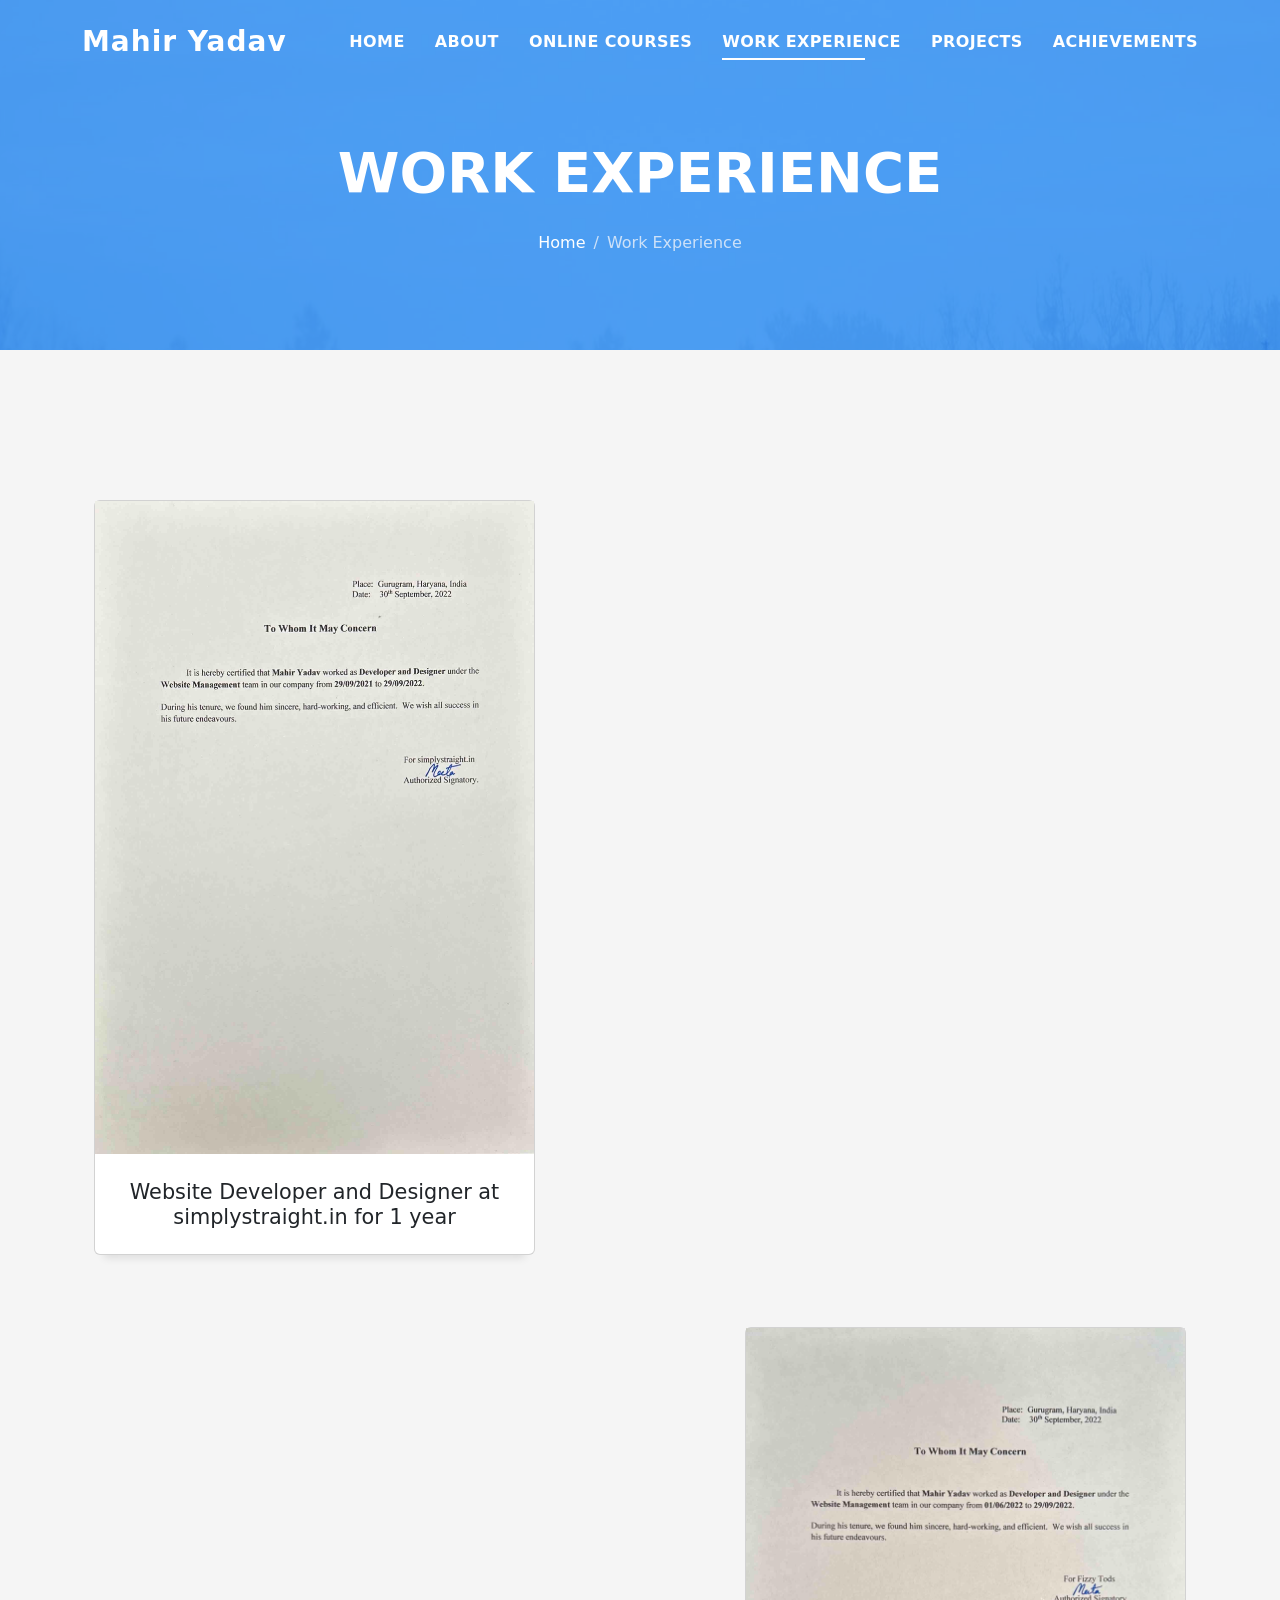
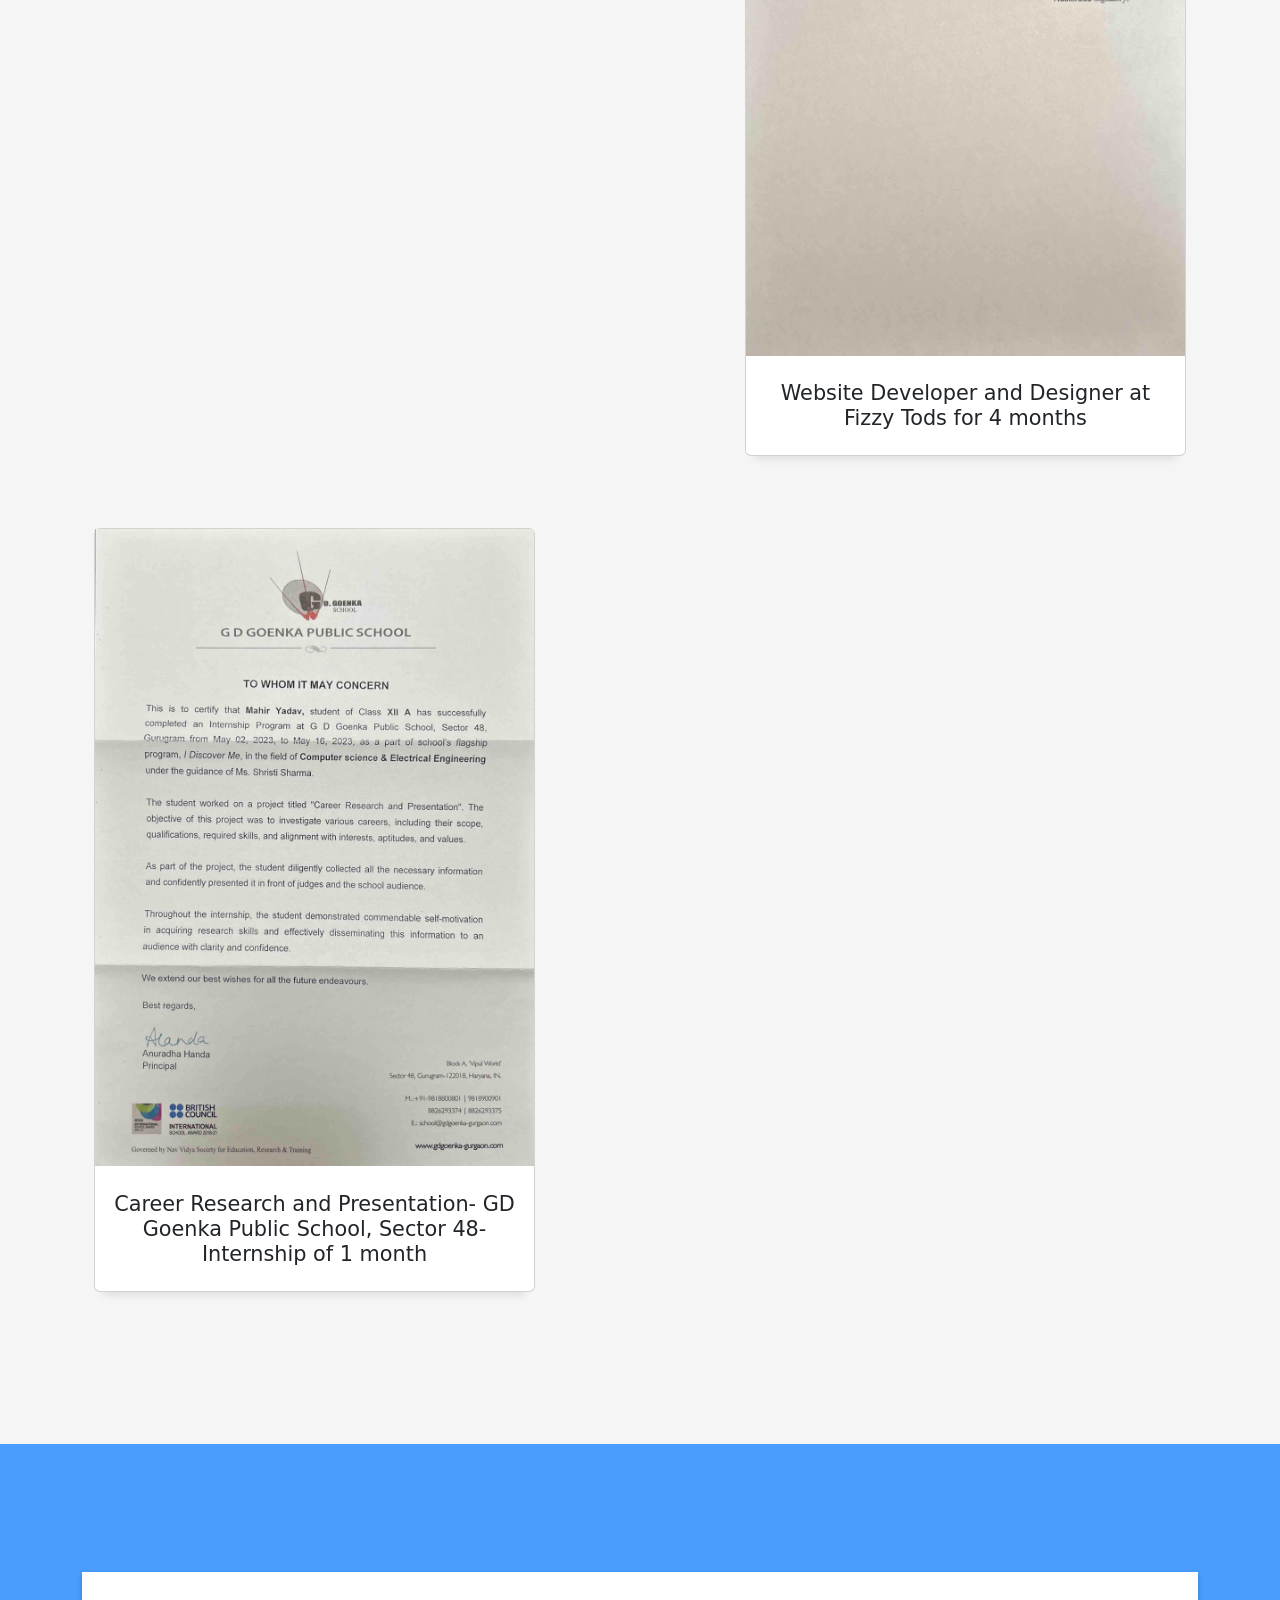
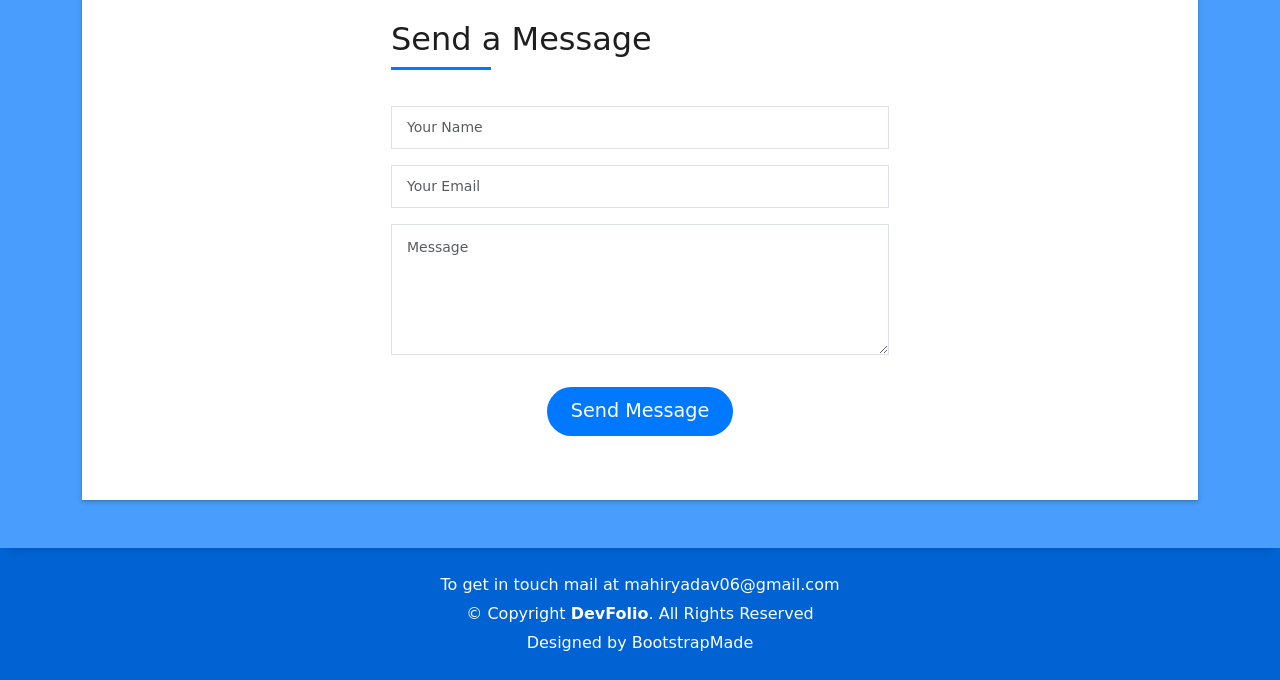
==== work-experience.html @ c61407c8 "initial commit" ====
<!DOCTYPE html>
<html lang="en">

<head>
  <meta charset="utf-8">
  <meta content="width=device-width, initial-scale=1.0" name="viewport">

  <title>Mahir Yadav Portfolio - Work Experience</title>
  <meta content="" name="description">
  <meta content="" name="keywords">

  <!-- Favicons -->
  <link href="assets/img/favicon.png" rel="icon">
  <link href="assets/img/apple-touch-icon.png" rel="apple-touch-icon">

  <!-- Vendor CSS Files -->
  <link href="assets/vendor/bootstrap/css/bootstrap.min.css" rel="stylesheet">
  <link href="assets/vendor/bootstrap-icons/bootstrap-icons.css" rel="stylesheet">
  <link href="assets/vendor/glightbox/css/glightbox.min.css" rel="stylesheet">
  <link href="assets/vendor/swiper/swiper-bundle.min.css" rel="stylesheet">

  <!-- Template Main CSS File -->
  <link href="assets/css/style.css" rel="stylesheet">

  <!-- =======================================================
  * Template Name: DevFolio
  * Updated: Sep 18 2023 with Bootstrap v5.3.2
  * Template URL: https://bootstrapmade.com/devfolio-bootstrap-portfolio-html-template/
  * Author: BootstrapMade.com
  * License: https://bootstrapmade.com/license/
  ======================================================== -->
</head>

<body>

  <!-- ======= Header ======= -->
  <header id="header" class="fixed-top">
    <div class="container d-flex align-items-center justify-content-between">

      <h1 class="logo"><a href="index.html">Mahir Yadav</a></h1>
      <nav id="navbar" class="navbar">
        <ul>
          <li><a class="nav-link scrollto" href="index.html">Home</a></li>
          <li><a class="nav-link scrollto" href="index.html#about">About</a></li>
          <li><a class="nav-link scrollto" href="online-courses.html">Online Courses</a></li>
          <li><a class="nav-link scrollto active" href="work-experience.html">Work Experience</a></li>
          <li><a class="nav-link scrollto " href="projects.html">Projects</a></li>
          <li><a class="nav-link scrollto " href="achievements.html">Achievements</a></li>
        </ul>
        <i class="bi bi-list mobile-nav-toggle"></i>
      </nav><!-- .navbar -->

    </div>
  </header><!-- End Header -->

  <div class="hero hero-single route bg-image" style="background-image: url(assets/img/overlay-bg.jpg)">
    <div class="overlay-mf"></div>
    <div class="hero-content display-table">
      <div class="table-cell">
        <div class="container">
          <h2 class="hero-title mb-4">Work Experience</h2>
          <ol class="breadcrumb d-flex justify-content-center">
            <li class="breadcrumb-item">
              <a href="index.html">Home</a>
            </li>
            <li class="breadcrumb-item active">Work Experience</li>
          </ol>
        </div>
      </div>
    </div>
  </div>

  <main id="main">

    <!-- ======= Portfolio Details Section ======= -->
    <section id="portfolio-details" class="portfolio-details">
      <div class="container">

        <center><div class="row gy-5">
            <div class="portfolio-description">
              <p>
                <section id="blog" class="blog-mf sect-pt4 route">
                  <div class="container">
                    <div class="row reveal fade-left">
                      <div class="col-md-5">
                        <div class="card card-blog">
                          <div class="card-img">
                            <img src="assets/img/ss.jpg" alt="" class="img-fluid">
                          </div>
                          <div class="card-body">
                            <h3 class="card-title">Website Developer and Designer at simplystraight.in for 1 year</h3>
                          </div>
                        </div>
                      </div>
                    </div><br>
                    <div class="row reveal fade-right" style="display: flex; justify-content: flex-end">
                      <div class="col-md-5">
                        <div class="card card-blog">
                          <div class="card-img">
                            <img src="assets/img/fizzytods.jpg" alt="" class="img-fluid">
                          </div>
                          <div class="card-body">
                            <h3 class="card-title">Website Developer and Designer at Fizzy Tods for 4 months</h3>
                          </div>
                        </div>
                      </div>
                    </div><br>
                    <div class="row reveal fade-left">
                      <div class="col-md-5">
                        <div class="card card-blog">
                          <div class="card-img">
                            <img src="assets/img/idm internship.jpg" alt="" class="img-fluid">
                          </div>
                          <div class="card-body">
                            <h3 class="card-title">Career Research and Presentation- GD Goenka Public School, Sector 48- Internship of 1 month</h3>
                          </div>
                        </div>
                      </div>
                    </div><br>
                  </div>
                </section>
              </p>
            </div>
          </div>
        </div></center>

      </div>
    </section><!-- End Portfolio Details Section -->
    <section id="contact" class="paralax-mf footer-paralax bg-image sect-mt4 route" style="background-image: url(assets/img/overlay-bg.jpg)">
      <div class="overlay-mf"></div>
      <div class="container">
        <div class="row reveal fade-bottom">
          <div class="col-sm-12">
            <div class="contact-mf">
              <div id="contact" class="box-shadow-full">
                <div class="row">
                  <div class="col-md-6 mx-auto">
                    <div class="title-box-2">
                      <h5 class="title-left">
                        Send a Message
                      </h5>
                    </div>
                    <div>
                      <form action="https://api.web3forms.com/submit" method="POST" role="form" class="php-email-form" id="form">
                        <input type="hidden" name="access_key" value="e4fab2d7-b3ec-4bb0-8370-62544b1ac051">
                        <input type="hidden" name="subject" value="New Form Submission from Portfolio Website">
                        <input type="hidden" name="from_name" value="Contact Form Portfolio">
                        <input type="checkbox" name="botcheck" class="hidden" style="display: none;">
                        <div class="row">
                          <div class="col-md-12 mb-3">
                            <div class="form-group">
                              <input type="text" name="name" class="form-control" id="name" placeholder="Your Name" required>
                            </div>
                          </div>
                          <div class="col-md-12 mb-3">
                            <div class="form-group">
                              <input type="email" class="form-control" name="email" id="email" placeholder="Your Email" required>
                            </div>
                          </div>
                          <div class="col-md-12">
                            <div class="form-group">
                              <textarea class="form-control" name="message" rows="5" placeholder="Message" required></textarea>
                            </div>
                          </div>
                          <div class="col-md-12 text-center my-3">
                            <div class="loading">Loading</div>
                            <div class="error-message"></div>
                            <div class="sent-message">Your message has been sent. Thank you!</div>
                          </div>
                          <div class="col-md-12 text-center">
                            <button type="submit" class="button button-a button-big button-rouded">Send Message</button>
                          </div>
                          <p id="result"></p>
                        </div>
                      </form>
                    </div>
                  </div>
                </div>
              </div>
            </div>
          </div>
        </div>
      </div>
    </section><!-- End Contact Section -->


  </main><!-- End #main -->

  <!-- ======= Footer ======= -->
  <footer>
    <div class="container">
      <div class="row">
        <div class="col-sm-12">
          <p class="copyright">
            To get in touch mail at mahiryadav06@gmail.com
          </p>
          <div class="copyright-box">
            <p class="copyright">&copy; Copyright <strong>DevFolio</strong>. All Rights Reserved</p>
            <div class="credits">
              <!--
              All the links in the footer should remain intact.
              You can delete the links only if you purchased the pro version.
              Licensing information: https://bootstrapmade.com/license/
              Purchase the pro version with working PHP/AJAX contact form: https://bootstrapmade.com/buy/?theme=DevFolio
            -->
              Designed by <a href="https://bootstrapmade.com/">BootstrapMade</a>
            </div>
          </div>
        </div>
      </div>
    </div>
  </footer><!-- End  Footer -->

  <div id="preloader"></div>
  <a href="#" class="back-to-top d-flex align-items-center justify-content-center"><i class="bi bi-arrow-up-short"></i></a>

  <!-- Vendor JS Files -->
  <script>
    const form = document.getElementById('form');
const result = document.getElementById('result');

form.addEventListener('submit', function(e) {
  e.preventDefault();
  const formData = new FormData(form);
  const object = Object.fromEntries(formData);
  const json = JSON.stringify(object);
  result.innerHTML = "Please wait..."

    fetch('https://api.web3forms.com/submit', {
            method: 'POST',
            headers: {
                'Content-Type': 'application/json',
                'Accept': 'application/json'
            },
            body: json
        })
        .then(async (response) => {
            let json = await response.json();
            if (response.status == 200) {
                result.innerHTML = json.message;
            } else {
                console.log(response);
                result.innerHTML = json.message;
            }
        })
        .catch(error => {
            console.log(error);
            result.innerHTML = "Something went wrong!";
        })
        .then(function() {
            form.reset();
            setTimeout(() => {
                result.style.display = "none";
            }, 3000);
        });
});
  </script>
  <script>
    function reveal() {
  var reveals = document.querySelectorAll(".reveal");

  for (var i = 0; i < reveals.length; i++) {
    var windowHeight = window.innerHeight;
    var elementTop = reveals[i].getBoundingClientRect().top;
    var elementVisible = 150;

    if (elementTop < windowHeight - elementVisible) {
      reveals[i].classList.add("active");
    } else {
      reveals[i].classList.remove("active");
    }
  }
}

window.addEventListener("scroll", reveal);
  </script>
  
  <script src="assets/vendor/purecounter/purecounter_vanilla.js"></script>
  <script src="assets/vendor/bootstrap/js/bootstrap.bundle.min.js"></script>
  <script src="assets/vendor/glightbox/js/glightbox.min.js"></script>
  <script src="assets/vendor/swiper/swiper-bundle.min.js"></script>
  <script src="assets/vendor/typed.js/typed.umd.js"></script>
  <script src="assets/vendor/php-email-form/validate.js"></script>

  <!-- Template Main JS File -->
  <script src="assets/js/main.js"></script>

</body>

</html>
---- assets/css/style.css ----
/**
* Template Name: DevFolio
* Updated: Sep 18 2023 with Bootstrap v5.3.2
* Template URL: https://bootstrapmade.com/devfolio-bootstrap-portfolio-html-template/
* Author: BootstrapMade.com
* License: https://bootstrapmade.com/license/
*/

/*--------------------------------------------------------------
# General
--------------------------------------------------------------*/
body {
  background-color: #f5f5f5;
  color: #4e4e4e;
}

h1,
h2,
h3,
h4,
h5,
h6 {
  color: #1e1e1e;
}

a {
  color: #1e1e1e;
  text-decoration: none;
  transition: all 0.5s ease-in-out;
}

a:hover {
  color: #0078ff;
  text-decoration: none;
  transition: all 0.5s ease-in-out;
}

.p-r {
  position: relative;
}

.color-a {
  text-decoration: none;
  color: #0078ff;
}

.color-d {
  color: #f5f5f5;
}

.color-text-a {
  text-decoration: none;
  color: #4e4e4e;
}

.box-shadow,
.card-blog,
.work-box,
.service-box,
.paralax-mf {
  box-shadow: 0 13px 8px -10px rgba(0, 0, 0, 0.1);
}

.box-shadow-a,
.button:hover {
  text-decoration: none;
  box-shadow: 0 0 0 4px #cde1f8;
}

.display-5 {
  font-size: 2.5rem;
  font-weight: 300;
  line-height: 1.1;
}

.display-6 {
  font-size: 2rem;
  font-weight: 300;
  line-height: 1.1;
}

.avatar {
  width: 32px;
  height: 32px;
  margin-right: 4px;
  overflow: hidden;
}

.bg-image {
  background-repeat: no-repeat;
  background-attachment: fixed;
  background-size: cover;
  background-position: center center;
}

@media (max-width: 1024px) {
  .bg-image {
    background-attachment: scroll;
  }
}

.overlay-mf {
  background-color: #0078ff;
}

.overlay-mf {
  position: absolute;
  top: 0;
  left: 0px;
  padding: 0;
  height: 100%;
  width: 100%;
  opacity: 0.7;
}

.paralax-mf {
  position: relative;
  padding: 8rem 0;
}

.display-table {
  width: 100%;
  height: 100%;
  display: table;
}

.table-cell {
  display: table-cell;
  vertical-align: middle;
}

/*--/ Sections /--*/
.sect-4 {
  padding: 4rem 0;
}

.sect-pt4 {
  padding-top: 4rem;
}

.sect-mt4 {
  margin-top: 4rem;
}

/*--/ Title s /--*/
.title-s {
  font-weight: 600;
  color: #1e1e1e;
  font-size: 1.1rem;
}

/*--/ Title A /--*/
.title-box {
  margin-bottom: 4rem;
}

.title-a {
  text-decoration: none;
  font-size: 3rem;
  font-weight: bold;
  text-transform: uppercase;
}

.subtitle-a {
  text-decoration: none;
  color: #4e4e4e;
}

.line-mf {
  width: 40px;
  height: 5px;
  background-color: #0078ff;
  margin: 0 auto;
}

/*--/ Title Left /--*/
.title-box-2 {
  margin-bottom: 3rem;
}

.title-left {
  font-size: 2rem;
  position: relative;
}

.title-left:before {
  content: "";
  position: absolute;
  height: 3px;
  background-color: #0078ff;
  width: 100px;
  bottom: -12px;
}

/*------/ Box /------*/
.box-pl2 {
  padding-left: 2rem;
}

.box-shadow-full {
  padding: 3rem 1.25rem;
  position: relative;
  background-color: #fff;
  margin-bottom: 3rem;
  z-index: 2;
  box-shadow: 0 1px 1px 0 rgba(0, 0, 0, 0.06), 0 2px 5px 0 rgba(0, 0, 0, 0.2);
}

@media (min-width: 768px) {
  .box-shadow-full {
    padding: 3rem;
  }
}

/*------/ Socials /------*/
.socials {
  padding: 1.5rem 0;
}

.socials ul li {
  display: inline-block;
}

.socials .ico-circle {
  height: 40px;
  width: 40px;
  font-size: 1.2rem;
  border-radius: 50%;
  line-height: 1.6;
  margin: 0 15px 0 0;
  box-shadow: 0 0 0 3px #0078ff;
  transition: all 500ms ease;
}

.socials .ico-circle:hover {
  background-color: #0078ff;
  color: #fff;
  box-shadow: 0 0 0 3px #cde1f8;
  transition: all 500ms ease;
}

/*------/ Ul resect /------*/
.ul-resect,
.widget-tags ul,
.widget-sidebar .list-sidebar,
.box-comments .list-comments,
.blog-wrapper .post-meta ul,
.list-ico,
.socials ul {
  list-style: none;
  padding-left: 0;
  margin-bottom: 0;
}

.list-ico {
  line-height: 2;
}

.list-ico span {
  color: #0078ff;
  margin-right: 10px;
}

/*------/ Ico Circle /------*/
.ico-circle {
  height: 100px;
  width: 100px;
  font-size: 2rem;
  border-radius: 50%;
  line-height: 1.55;
  margin: 0 auto;
  text-align: center;
  box-shadow: 0 0 0 10px #0078ff;
  display: block;
}

/*------/ Owl Carousel /------*/
.owl-theme .owl-dots {
  text-align: center;
  margin-top: 18px;
}

.owl-theme .owl-dots .owl-dot {
  display: inline-block;
}

.owl-theme .owl-dots .owl-dot span {
  width: 18px;
  height: 7px;
  margin: 5px 5px;
  background: #cde1f8;
  border: 0px solid #cde1f8;
  display: block;
  transition: all 0.6s ease-in-out;
  cursor: pointer;
}

.owl-theme .owl-dots .owl-dot:hover span {
  background-color: #cde1f8;
}

.owl-theme .owl-dots .owl-dot.active span {
  background-color: #1B1B1B;
  width: 25px;
}

/*--/ Scrolltop s /--*/
.scrolltop-mf {
  position: relative;
  display: none;
}

.scrolltop-mf span {
  z-index: 999;
  position: fixed;
  width: 42px;
  height: 42px;
  background-color: #0078ff;
  opacity: 0.7;
  font-size: 1.6rem;
  line-height: 1.5;
  text-align: center;
  color: #fff;
  top: auto;
  left: auto;
  right: 30px;
  bottom: 50px;
  cursor: pointer;
  border-radius: 50%;
}

/*--------------------------------------------------------------
# Back to top button
--------------------------------------------------------------*/
.back-to-top {
  position: fixed;
  visibility: hidden;
  opacity: 0;
  right: 15px;
  bottom: 15px;
  z-index: 996;
  background: #0078ff;
  width: 40px;
  height: 40px;
  border-radius: 50px;
  transition: all 0.4s;
}

.back-to-top i {
  font-size: 28px;
  color: #fff;
  line-height: 0;
}

.back-to-top:hover {
  background: #298eff;
  color: #fff;
}

.back-to-top.active {
  visibility: visible;
  opacity: 1;
}

/*------/ Prelaoder /------*/
#preloader {
  position: fixed;
  top: 0;
  left: 0;
  right: 0;
  bottom: 0;
  z-index: 9999;
  overflow: hidden;
  background: #fff;
}

#preloader:before {
  content: "";
  position: fixed;
  top: calc(50% - 30px);
  left: calc(50% - 30px);
  border: 6px solid #f2f2f2;
  border-top: 6px solid #0078ff;
  border-radius: 50%;
  width: 60px;
  height: 60px;
  animation: animate-preloader 1s linear infinite;
}

@keyframes animate-preloader {
  0% {
    transform: rotate(0deg);
  }

  100% {
    transform: rotate(360deg);
  }
}

/*------/ Button /------*/
.button {
  display: inline-block;
  padding: 0.3rem 0.6rem;
  text-align: center;
  vertical-align: middle;
  -webkit-user-select: none;
  -moz-user-select: none;
  user-select: none;
  font-size: 1rem;
  border-radius: 0.3rem;
  border: 1px solid transparent;
  transition: all 500ms ease;
  cursor: pointer;
}

.button:focus {
  outline: 0;
}

.button:hover {
  background-color: #0062d3;
  color: #fff;
  transition: all 500ms ease;
}

.button-a {
  text-decoration: none;
  background-color: #0078ff;
  color: #fff;
  border-color: #cde1f8;
}

.button-big {
  padding: 0.9rem 2.3rem;
  font-size: 1.2rem;
}

.button-rouded {
  border-radius: 5rem;
}

.btn-lg {
  padding: 0.5rem 1rem;
  font-size: 1.25rem;
  line-height: 1.5;
  border-radius: 0.3rem;
}

/*--------------------------------------------------------------
# Header
--------------------------------------------------------------*/
#header {
  transition: all 0.5s;
  z-index: 997;
  padding: 20px 0;
}

#header .logo {
  font-size: 28px;
  margin: 0;
  padding: 0;
  font-weight: 600;
  letter-spacing: 1px;
}

#header .logo a {
  color: #fff;
}

#header .logo img {
  max-height: 40px;
}

#header.header-scrolled {
  background: rgba(0, 0, 0, 0.9);
  padding: 12px 0;
}

/*--------------------------------------------------------------
# Navigation Menu
--------------------------------------------------------------*/
/**
* Desktop Navigation 
*/
.navbar {
  padding: 0;
}

.navbar ul {
  margin: 0;
  padding: 0;
  display: flex;
  list-style: none;
  align-items: center;
}

.navbar li {
  position: relative;
}

.navbar>ul>li {
  white-space: nowrap;
  padding: 10px 0 10px 30px;
}

.navbar a,
.navbar a:focus {
  display: flex;
  align-items: center;
  justify-content: space-between;
  color: #fff;
  font-size: 16px;
  font-weight: 600;
  padding: 0;
  white-space: nowrap;
  transition: 0.3s;
  letter-spacing: 0.4px;
  position: relative;
  text-transform: uppercase;
}

.navbar a i,
.navbar a:focus i {
  font-size: 12px;
  line-height: 0;
  margin-left: 5px;
}

.navbar>ul>li>a:before {
  content: "";
  position: absolute;
  width: 100%;
  height: 2px;
  bottom: -6px;
  left: 0;
  width: 0;
  background-color: #fff;
  visibility: hidden;
  transition: all 0.3s ease-in-out 0s;
}

.navbar a:hover:before,
.navbar li:hover>a:before,
.navbar .active:before {
  visibility: visible;
  width: 80%;
}

.navbar a:hover,
.navbar .active,
.navbar .active:focus,
.navbar li:hover>a {
  color: #fff;
}

.navbar .dropdown ul {
  display: block;
  position: absolute;
  left: 30px;
  top: calc(100% + 30px);
  margin: 0;
  padding: 10px 0;
  z-index: 99;
  opacity: 0;
  visibility: hidden;
  background: #fff;
  box-shadow: 0px 0px 30px rgba(127, 137, 161, 0.25);
  transition: 0.3s;
}

.navbar .dropdown ul li {
  min-width: 200px;
}

.navbar .dropdown ul a {
  padding: 10px 20px;
  font-size: 14px;
  text-transform: none;
  color: #4e4e4e;
}

.navbar .dropdown ul a i {
  font-size: 12px;
}

.navbar .dropdown ul a:hover,
.navbar .dropdown ul .active:hover,
.navbar .dropdown ul li:hover>a {
  color: #0078ff;
}

.navbar .dropdown:hover>ul {
  opacity: 1;
  top: 100%;
  visibility: visible;
}

.navbar .dropdown .dropdown ul {
  top: 0;
  left: calc(100% - 30px);
  visibility: hidden;
}

.navbar .dropdown .dropdown:hover>ul {
  opacity: 1;
  top: 0;
  left: 100%;
  visibility: visible;
}

@media (max-width: 1366px) {
  .navbar .dropdown .dropdown ul {
    left: -90%;
  }

  .navbar .dropdown .dropdown:hover>ul {
    left: -100%;
  }
}

/**
* Mobile Navigation 
*/
.mobile-nav-toggle {
  color: #fff;
  font-size: 28px;
  cursor: pointer;
  display: none;
  line-height: 0;
  transition: 0.5s;
}

@media (max-width: 991px) {
  .mobile-nav-toggle {
    display: block;
  }

  .navbar ul {
    display: none;
  }
}

.navbar-mobile {
  position: fixed;
  overflow: hidden;
  top: 0;
  right: 0;
  left: 0;
  bottom: 0;
  background: rgba(78, 78, 78, 0.9);
  transition: 0.3s;
  z-index: 999;
}

.navbar-mobile .mobile-nav-toggle {
  position: absolute;
  top: 15px;
  right: 15px;
}

.navbar-mobile ul {
  display: block;
  position: absolute;
  top: 55px;
  right: 15px;
  bottom: 15px;
  left: 15px;
  padding: 10px 0;
  background-color: #fff;
  overflow-y: auto;
  transition: 0.3s;
}

.navbar-mobile>ul>li {
  padding: 0;
}

.navbar-mobile a:hover:before,
.navbar-mobile li:hover>a:before,
.navbar-mobile .active:before {
  visibility: hidden;
}

.navbar-mobile a,
.navbar-mobile a:focus {
  padding: 10px 20px;
  font-size: 15px;
  color: #4e4e4e;
}

.navbar-mobile a:hover,
.navbar-mobile .active,
.navbar-mobile li:hover>a {
  color: #0078ff;
}

.navbar-mobile .getstarted,
.navbar-mobile .getstarted:focus {
  margin: 15px;
}

.navbar-mobile .dropdown ul {
  position: static;
  display: none;
  margin: 10px 20px;
  padding: 10px 0;
  z-index: 99;
  opacity: 1;
  visibility: visible;
  background: #fff;
  box-shadow: 0px 0px 30px rgba(127, 137, 161, 0.25);
}

.navbar-mobile .dropdown ul li {
  min-width: 200px;
}

.navbar-mobile .dropdown ul a {
  padding: 10px 20px;
}

.navbar-mobile .dropdown ul a i {
  font-size: 12px;
}

.navbar-mobile .dropdown ul a:hover,
.navbar-mobile .dropdown ul .active:hover,
.navbar-mobile .dropdown ul li:hover>a {
  color: #0078ff;
}

.navbar-mobile .dropdown>.dropdown-active {
  display: block;
}

/*--------------------------------------------------------------
# Hero Section
--------------------------------------------------------------*/
.hero {
  height: 100vh;
  position: relative;
  color: #fff;
}

.hero .hero-content {
  text-align: center;
  position: absolute;
}

.hero .overlay-itro {
  background-color: rgba(0, 0, 0, 0.6);
  position: absolute;
  top: 0;
  left: 0px;
  padding: 0;
  height: 100%;
  width: 100%;
  opacity: 0.9;
}

.hero .hero-title {
  color: #fff;
  font-weight: 600;
  font-size: 3rem;
}

@media (min-width: 768px) {
  .hero .hero-title {
    font-size: 4.5rem;
  }
}

.hero .hero-subtitle {
  font-size: 1.5rem;
  font-weight: 600;
}

@media (min-width: 768px) {
  .hero .hero-subtitle {
    font-size: 2.5rem;
  }
}

.hero .text-slider-items {
  display: none;
}

.hero-single {
  height: 350px;
}

.hero-single .hero-content {
  margin-top: 30px;
}

.hero-single .hero-title {
  text-transform: uppercase;
  font-size: 3rem;
}

@media (min-width: 768px) {
  .hero-single .hero-title {
    font-size: 3.5rem;
  }
}

.hero-single .breadcrumb {
  background-color: transparent;
  color: #0078ff;
}

.hero-single .breadcrumb .breadcrumb-item:before {
  color: #cde1f8;
}

.hero-single .breadcrumb .breadcrumb-item.active {
  color: #cde1f8;
}

.hero-single .breadcrumb a {
  color: #fff;
}

/*--------------------------------------------------------------
# About
--------------------------------------------------------------*/
.about-mf .box-shadow-full {
  padding-top: 4rem;
  padding-bottom: 4rem;
}

.about-mf .about-img {
  margin-bottom: 2rem;
}

.about-mf .about-img img {
  margin-left: 10px;
}

@media (min-width: 767px) {
  .about-mf .box-pl2 {
    margin-top: 3rem;
    padding-left: 0rem;
  }
}

.skill-mf span {
  color: #4e4e4e;
}

.skill-mf .progress {
  background-color: #cde1f8;
  margin: 0.5rem 0 1.2rem 0;
  border-radius: 0;
  height: 0.7rem;
}

.skill-mf .progress .progress-bar {
  height: 0.7rem;
  background-color: #0078ff;
}


/*--------------------------------------------------------------
# Portfolio
--------------------------------------------------------------*/
.work-box {
  margin-bottom: 3rem;
  -webkit-backface-visibility: hidden;
  backface-visibility: hidden;
  background-color: #fff;
}

.work-box:hover img {
  transform: scale(1.3);
}

.work-img {
  display: block;
  overflow: hidden;
}

.work-img img {
  transition: all 1s;
}

.work-content {
  padding: 2rem 3% 1rem 4%;
}

.work-content .w-more {
  color: #4e4e4e;
  font-size: 0.8rem;
}

.work-content .w-more .w-ctegory {
  color: #0078ff;
}

.work-content .w-like {
  font-size: 2.5rem;
  color: #0078ff;
  float: right;
}

.work-content .w-like a {
  color: #0078ff;
}

.work-content .w-like .num-like {
  font-size: 0.7rem;
}

.w-title {
  font-size: 1.2rem;
}

/*--------------------------------------------------------------
# Portfolio Details
--------------------------------------------------------------*/
.portfolio-details {
  padding-top: 40px;
}

.portfolio-details .portfolio-details-slider img {
  width: 100%;
}

.portfolio-details .portfolio-details-slider .swiper-pagination {
  margin-top: 20px;
  position: relative;
}

.portfolio-details .portfolio-details-slider .swiper-pagination .swiper-pagination-bullet {
  width: 12px;
  height: 12px;
  background-color: #fff;
  opacity: 1;
  border: 1px solid #0078ff;
}

.portfolio-details .portfolio-details-slider .swiper-pagination .swiper-pagination-bullet-active {
  background-color: #0078ff;
}

.portfolio-details .portfolio-info {
  padding: 30px;
  box-shadow: 0px 0 30px rgba(78, 78, 78, 0.08);
}

.portfolio-details .portfolio-info h3 {
  font-size: 22px;
  font-weight: 700;
  margin-bottom: 20px;
  padding-bottom: 20px;
  border-bottom: 1px solid #eee;
}

.portfolio-details .portfolio-info ul {
  list-style: none;
  padding: 0;
  font-size: 15px;
}

.portfolio-details .portfolio-info ul li+li {
  margin-top: 10px;
}

.portfolio-details .portfolio-description {
  padding-top: 30px;
}

.portfolio-details .portfolio-description h2 {
  font-size: 26px;
  font-weight: 700;
  margin-bottom: 20px;
}

.portfolio-details .portfolio-description p {
  padding: 0;
}


/*--------------------------------------------------------------
# Contact
--------------------------------------------------------------*/
.footer-paralax {
  padding: 4rem 0 0 0;
}

.contact-mf {
  margin-top: 4rem;
}

@media (min-width: 767px) {
  .contact-mf .box-pl2 {
    margin-top: 3rem;
    padding-left: 0rem;
  }
}

.php-email-form .error-message {
  display: none;
  color: #fff;
  background: #ed3c0d;
  text-align: center;
  padding: 15px;
  font-weight: 600;
}

.php-email-form .sent-message {
  display: none;
  color: #fff;
  background: #18d26e;
  text-align: center;
  padding: 15px;
  font-weight: 600;
}

.php-email-form .loading {
  display: none;
  background: #fff;
  text-align: center;
  padding: 15px;
}

.php-email-form .loading:before {
  content: "";
  display: inline-block;
  border-radius: 50%;
  width: 24px;
  height: 24px;
  margin: 0 10px -6px 0;
  border: 3px solid #18d26e;
  border-top-color: #eee;
  animation: animate-loading 1s linear infinite;
}

.php-email-form input,
.php-email-form textarea {
  border-radius: 0;
  box-shadow: none;
  font-size: 14px;
}

.php-email-form input:focus,
.php-email-form textarea:focus {
  border-color: #0078ff;
}

.php-email-form input {
  padding: 10px 15px;
}

.php-email-form textarea {
  padding: 12px 15px;
  margin-bottom: 0;
}

.php-email-form button[type=submit] {
  background: #0078ff;
  border: 0;
  padding: 10px 24px;
  color: #fff;
  transition: 0.4s;
}

.php-email-form button[type=submit]:hover {
  background: #3393ff;
}

@keyframes animate-loading {
  0% {
    transform: rotate(0deg);
  }

  100% {
    transform: rotate(360deg);
  }
}

/*--------------------------------------------------------------
# Blog
--------------------------------------------------------------*/
@media (min-width: 767px) {
  .card-blog {
    margin-bottom: 3rem;
  }
}

.card-blog .card-body {
  position: relative;
}

.card-blog .card-category-box {
  position: absolute;
  text-align: center;
  top: -16px;
  left: 15px;
  right: 15px;
  line-height: 25px;
  overflow: hidden;
}

.card-blog .card-category {
  display: inline-block;
  color: #fff;
  padding: 0 15px 5px;
  overflow: hidden;
  background-color: #0078ff;
  border-radius: 4px;
}

.card-blog .card-category .category {
  color: #fff;
  display: inline-block;
  text-transform: uppercase;
  font-size: 0.7rem;
  letter-spacing: 0.1px;
  margin-bottom: 0;
}

.card-blog .card-title {
  font-size: 1.3rem;
  margin-top: 0.6rem;
}

.card-blog .card-description {
  color: #4e4e4e;
}

.card-blog .post-author {
  display: inline-block;
}

.card-blog .post-date {
  color: #4e4e4e;
  display: inline-block;
  float: right;
}

/*--------------------------------------------------------------
# Blog Single
--------------------------------------------------------------*/
.post-box,
.form-comments,
.box-comments,
.widget-sidebar {
  padding: 2rem;
  background-color: #fff;
  margin-bottom: 3rem;
}

@media (min-width: 768px) {

  .post-box,
  .form-comments,
  .box-comments,
  .widget-sidebar {
    padding: 3rem;
  }
}

.blog-wrapper .article-title {
  font-size: 1.5rem;
}

@media (min-width: 768px) {
  .blog-wrapper .article-title {
    font-size: 1.9rem;
  }
}

.blog-wrapper .post-meta {
  margin: 1rem 0;
}

.blog-wrapper .post-meta ul {
  border-left: 4px solid #0078ff;
  margin-top: 1rem;
}

.blog-wrapper .post-meta ul li {
  display: inline-block;
  margin-left: 15px;
}

.blog-wrapper .post-meta ul a {
  color: #0078ff;
}

.blog-wrapper .post-meta ul span {
  color: #1e1e1e;
}

.blog-wrapper .blockquote {
  border-left: 4px solid #0078ff;
  padding: 18px;
  font-style: italic;
}


/*--------------------------------------------------------------
# Footer
--------------------------------------------------------------*/
footer {
  text-align: center;
  color: #fff;
  padding: 25px 0;
  background: #0062d3;
}

footer .copyright {
  margin-bottom: 0.3rem;
}

footer .credits {
  margin-bottom: 0;
}

footer .credits a {
  color: #fff;
}

/* Works on Firefox */
* {
  scrollbar-width: thin;
  scrollbar-color: white blue;
}

/* Works on Chrome, Edge, and Safari */
*::-webkit-scrollbar {
  width: 12px;
}

*::-webkit-scrollbar-track {
  background: blue;
}

*::-webkit-scrollbar-thumb {
  background-color: white;
  border-radius: 20px;
  border: 3px solid blue;
}

.active.fade-bottom {
  animation: fade-bottom 1s ease-in;
}
.active.fade-left {
  animation: fade-left 1s ease-in;
}
.active.fade-right {
  animation: fade-right 1s ease-in;
}
@keyframes fade-bottom {
  0% {
    transform: translateY(50px);
    opacity: 0;
  }
  100% {
    transform: translateY(0);
    opacity: 1;
  }
}
@keyframes fade-left {
  0% {
    transform: translateX(-100px);
    opacity: 0;
  }
  100% {
    transform: translateX(0);
    opacity: 1;
  }
}

@keyframes fade-right {
  0% {
    transform: translateX(100px);
    opacity: 0;
  }
  100% {
    transform: translateX(0);
    opacity: 1;
  }
}

.reveal {
  position: relative;
  opacity: 0;
}

.reveal.active {
  opacity: 1;
}
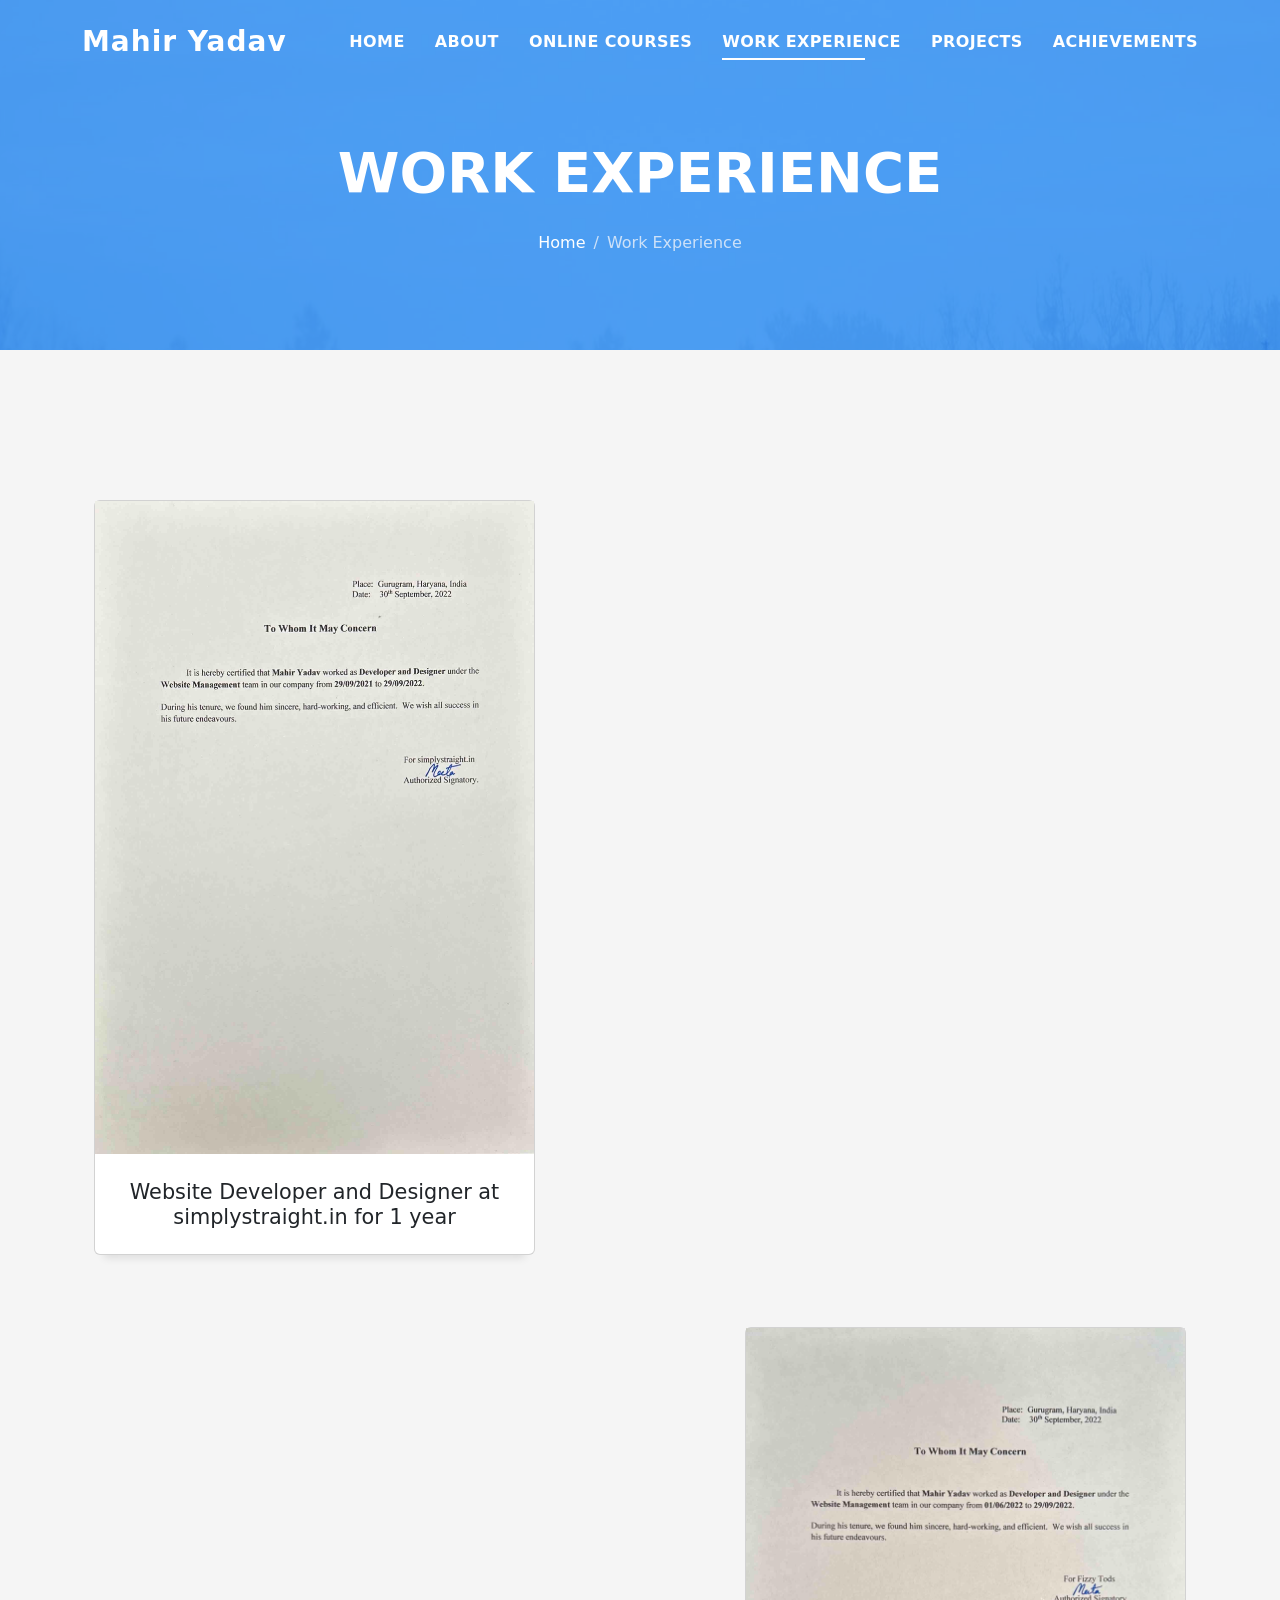
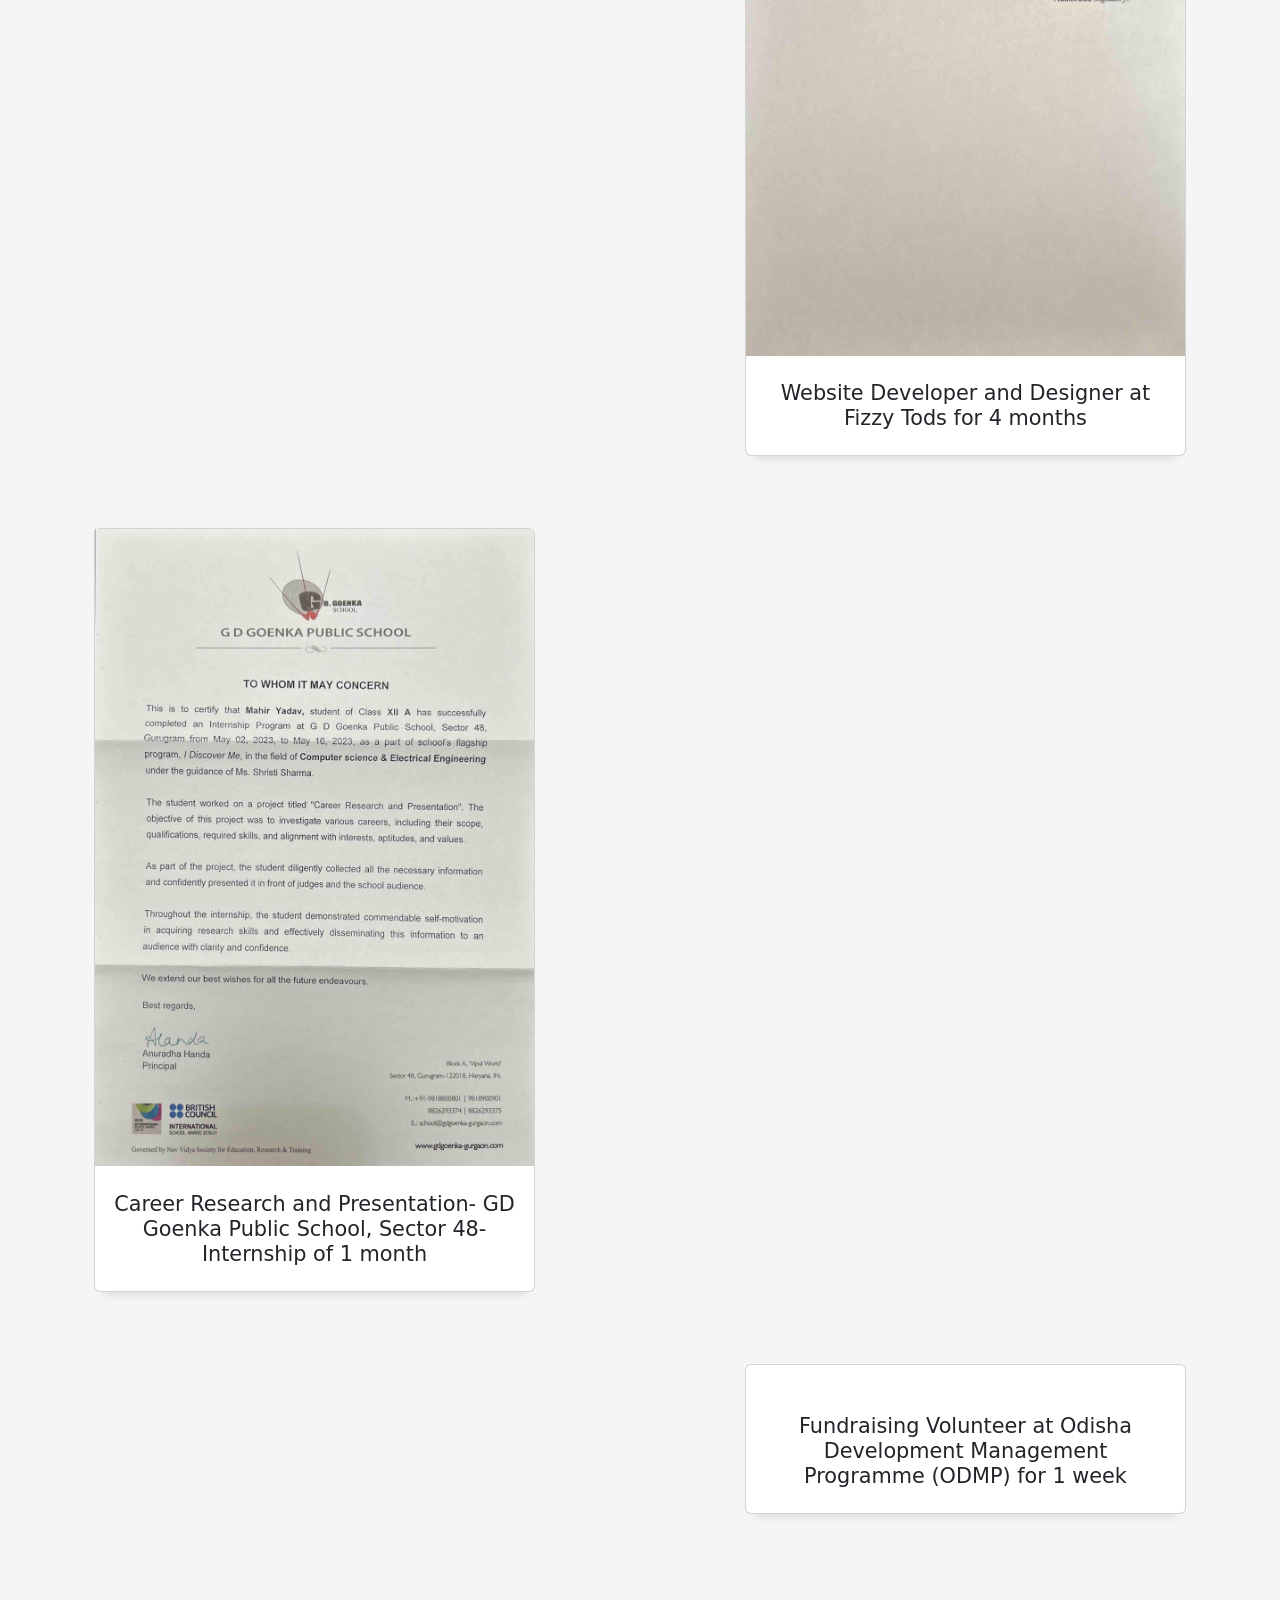
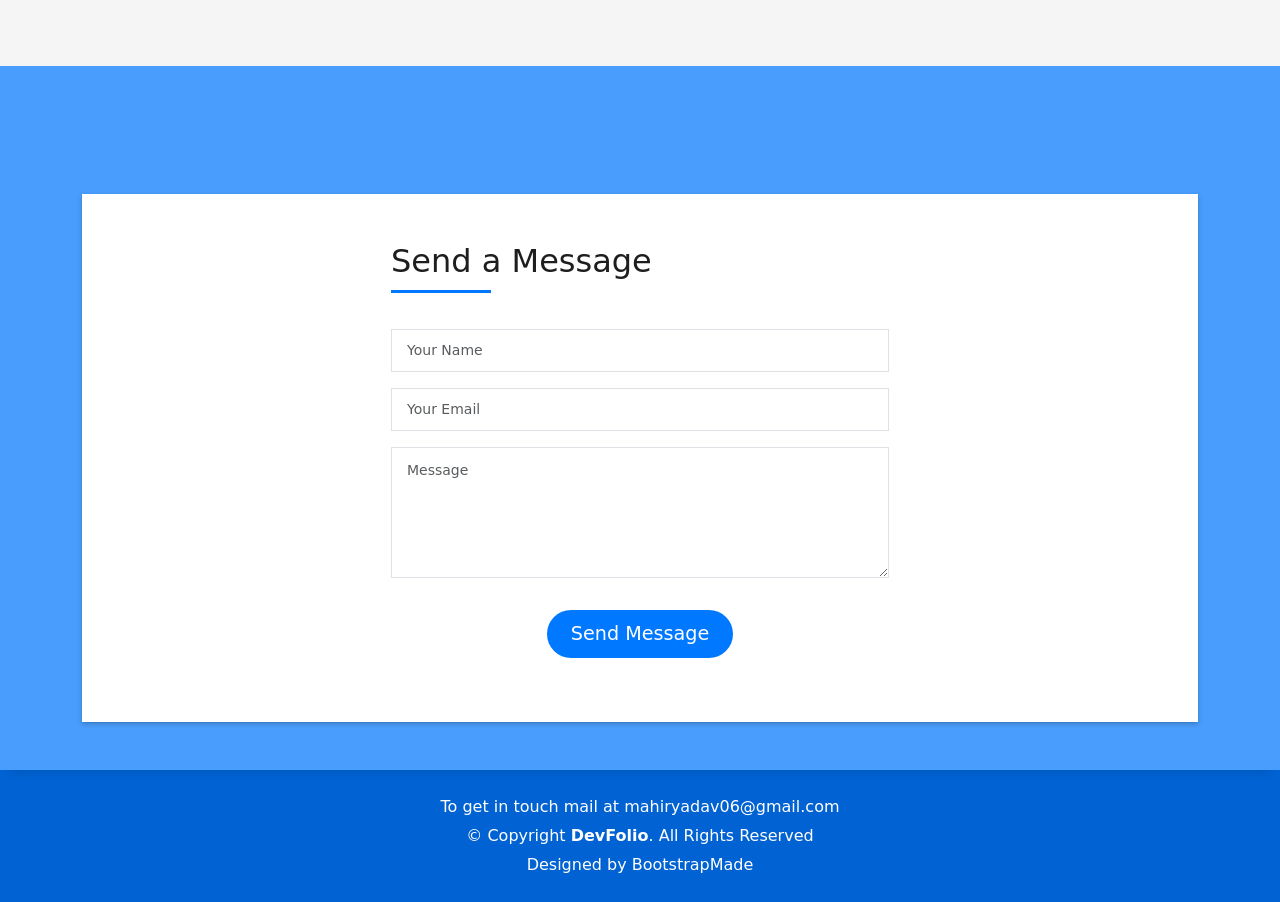
==== commit 6b1fa424: "Update work-experience.html" ====
--- a/work-experience.html
+++ b/work-experience.html
@@ -113,6 +113,18 @@
                           </div>
                           <div class="card-body">
                             <h3 class="card-title">Career Research and Presentation- GD Goenka Public School, Sector 48- Internship of 1 month</h3>
+                          </div>
+                        </div>
+                      </div>
+                    </div><br>
+                    <div class="row reveal fade-right" style="display: flex; justify-content: flex-end">
+                      <div class="col-md-5">
+                        <div class="card card-blog">
+                          <div class="card-img">
+                            <img src="assets/img/odmp.jpg" alt="" class="img-fluid">
+                          </div>
+                          <div class="card-body">
+                            <h3 class="card-title">Fundraising Volunteer at Odisha Development Management Programme (ODMP) for 1 week</h3>
                           </div>
                         </div>
                       </div>
